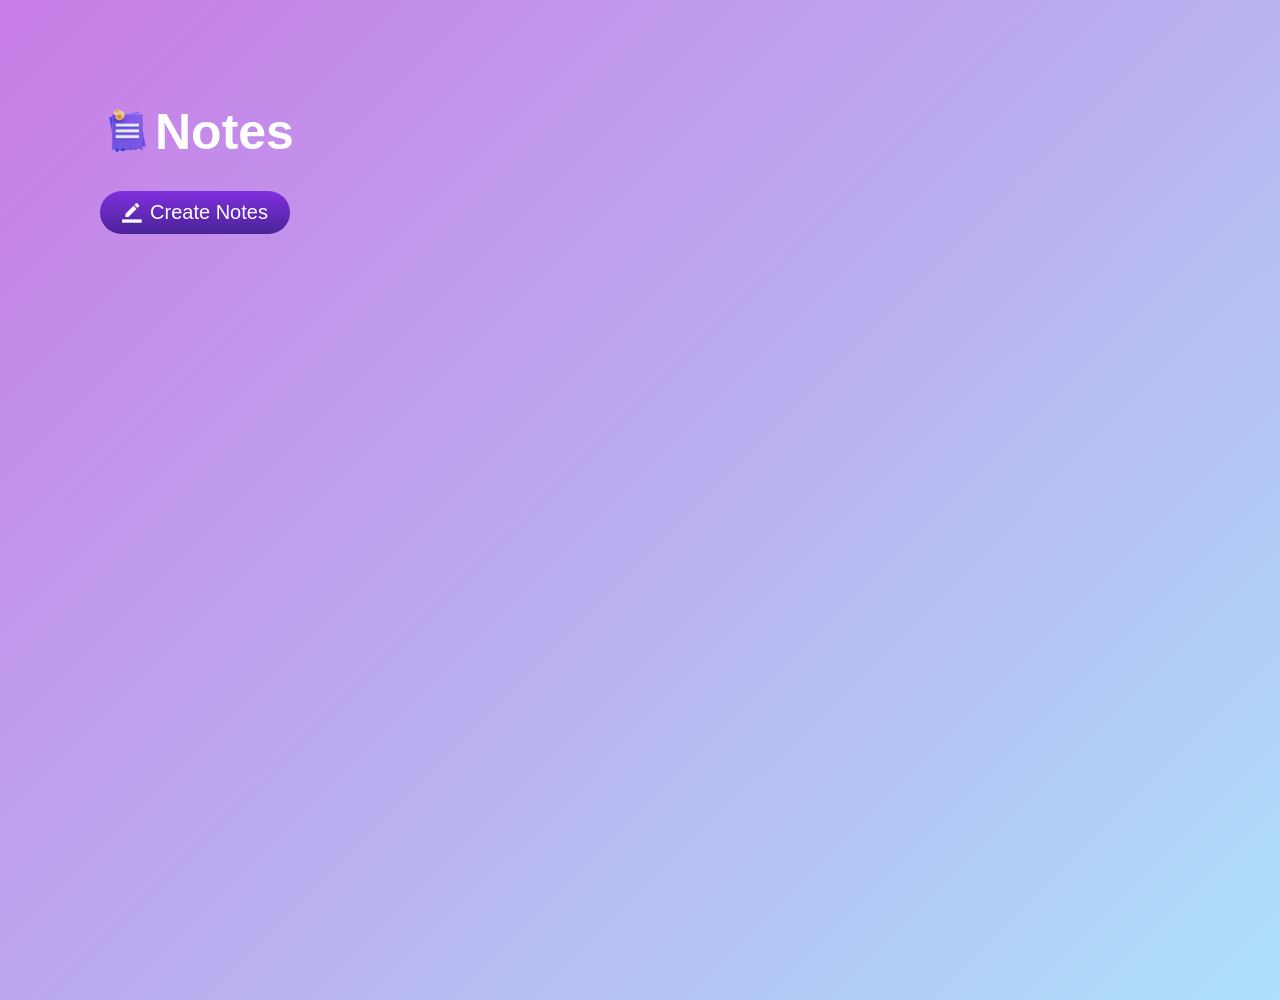
==== Notes/index.html @ 3bf03685 "Add Notes app with localStorage feature" ====
<!DOCTYPE html>
<html lang="en">
<head>
    <meta charset="UTF-8">
    <meta name="viewport" content="width=device-width, initial-scale=1.0">
    <title>Notes</title>
    <link rel="stylesheet" href="style.css">
</head>
<body>
    <div class="container">
        <div class="heading">
            <img src="images/notes.png" alt="">
            <h1>Notes</h1>
        </div>
        <button class="btn"><img src="images/edit.png" alt="">Create Notes</button>

        <!-- notes -->
        <div id="note">
            <!-- <p contenteditable="true" class="input">fs<img src="images/delete.png" alt="">
            </p>-->
        </div>
        


    </div>
    <script src="script.js"></script>
</body>
</html>
---- Notes/style.css ----
*{
    margin: 0;
    padding: 0;
    box-sizing: border-box;
    font-family: 'Gill Sans', 'Gill Sans MT', Calibri, 'Trebuchet MS', sans-serif;
}

body{
    min-height: 100vh;
    background: linear-gradient(135deg,rgb(200, 123, 229), rgb(173, 224, 250));
}

.container{
    margin: 100px;
}

.heading{
    display: flex;
    align-items: center;
}

.heading img{
    height: 55px;
    padding: 5px;
}

.heading h1{
    font-size: 50px;
    padding-top: 3px;
    color: white;
}

button{
    color: white;
    background: linear-gradient(rgb(129, 47, 223), rgb(73, 35, 151));
    font-size: 20px;
    border: none;
    border-radius: 30px;
    width: 190px;
    padding: 10px;
    margin-top: 30px;
    margin-bottom: 30px;
    cursor: pointer;
    display: flex;
    align-items: center;
    justify-content: center;
    gap: 8px;
}

button img{
    height: 20px;
}

.note{
    width: 600px;
}

/* Each note paragraph */
#note .input{
    background: white;
    min-height: 120px;
    margin-top: 20px;
    padding: 15px;
    border-radius: 10px;
    position: relative;   
    font-size: 18px;
}

#note p img{
    width: 20px;
    cursor: pointer;
    position: absolute;
    bottom: 10px;
    right: 10px;
}
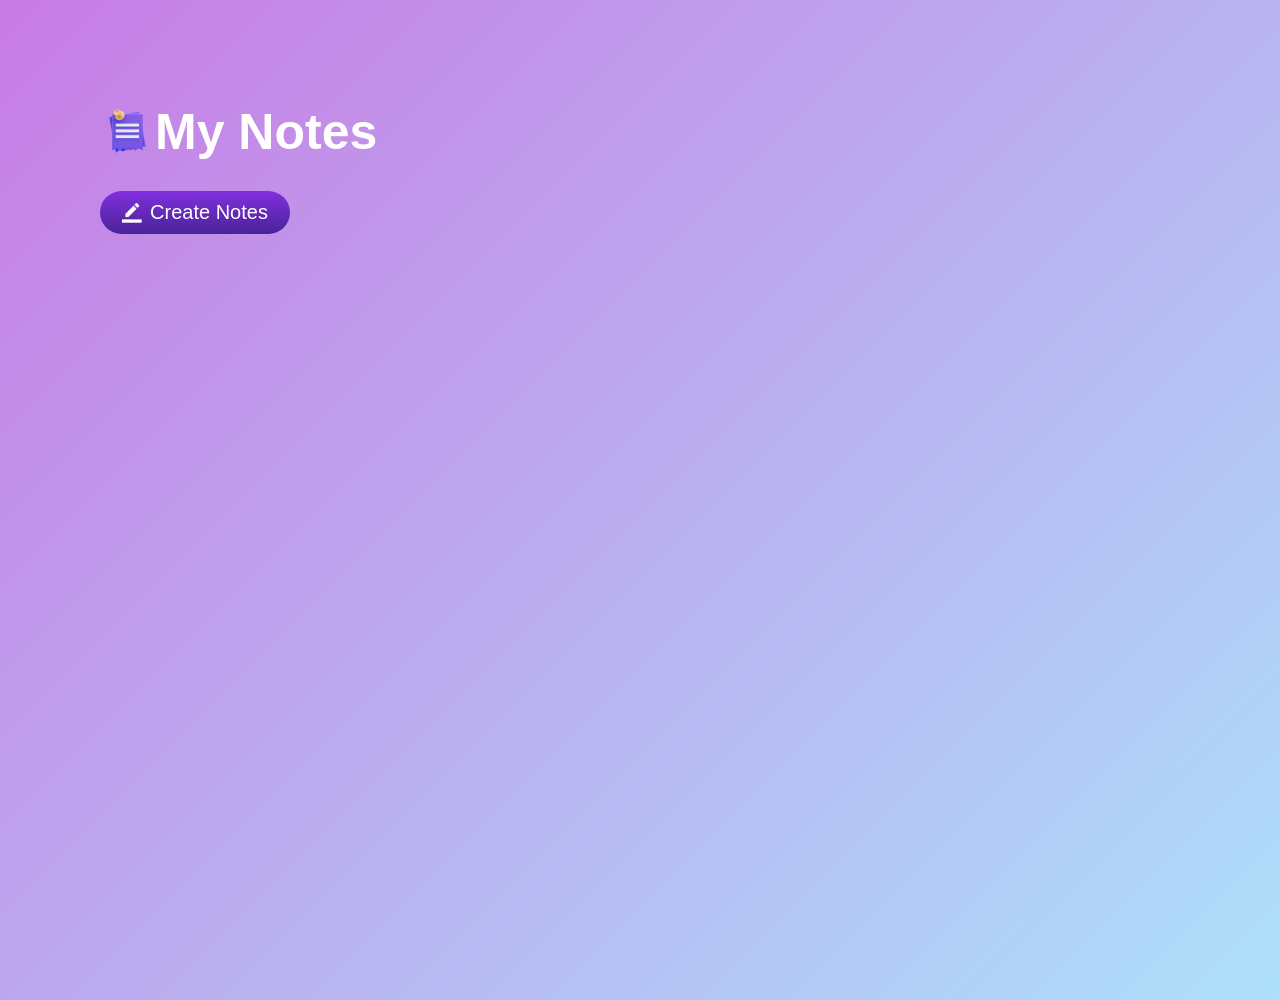
==== commit a9cbd648: "." ====
--- a/Notes/index.html
+++ b/Notes/index.html
@@ -10,7 +10,7 @@
     <div class="container">
         <div class="heading">
             <img src="images/notes.png" alt="">
-            <h1>Notes</h1>
+            <h1>My Notes</h1>
         </div>
         <button class="btn"><img src="images/edit.png" alt="">Create Notes</button>
 
